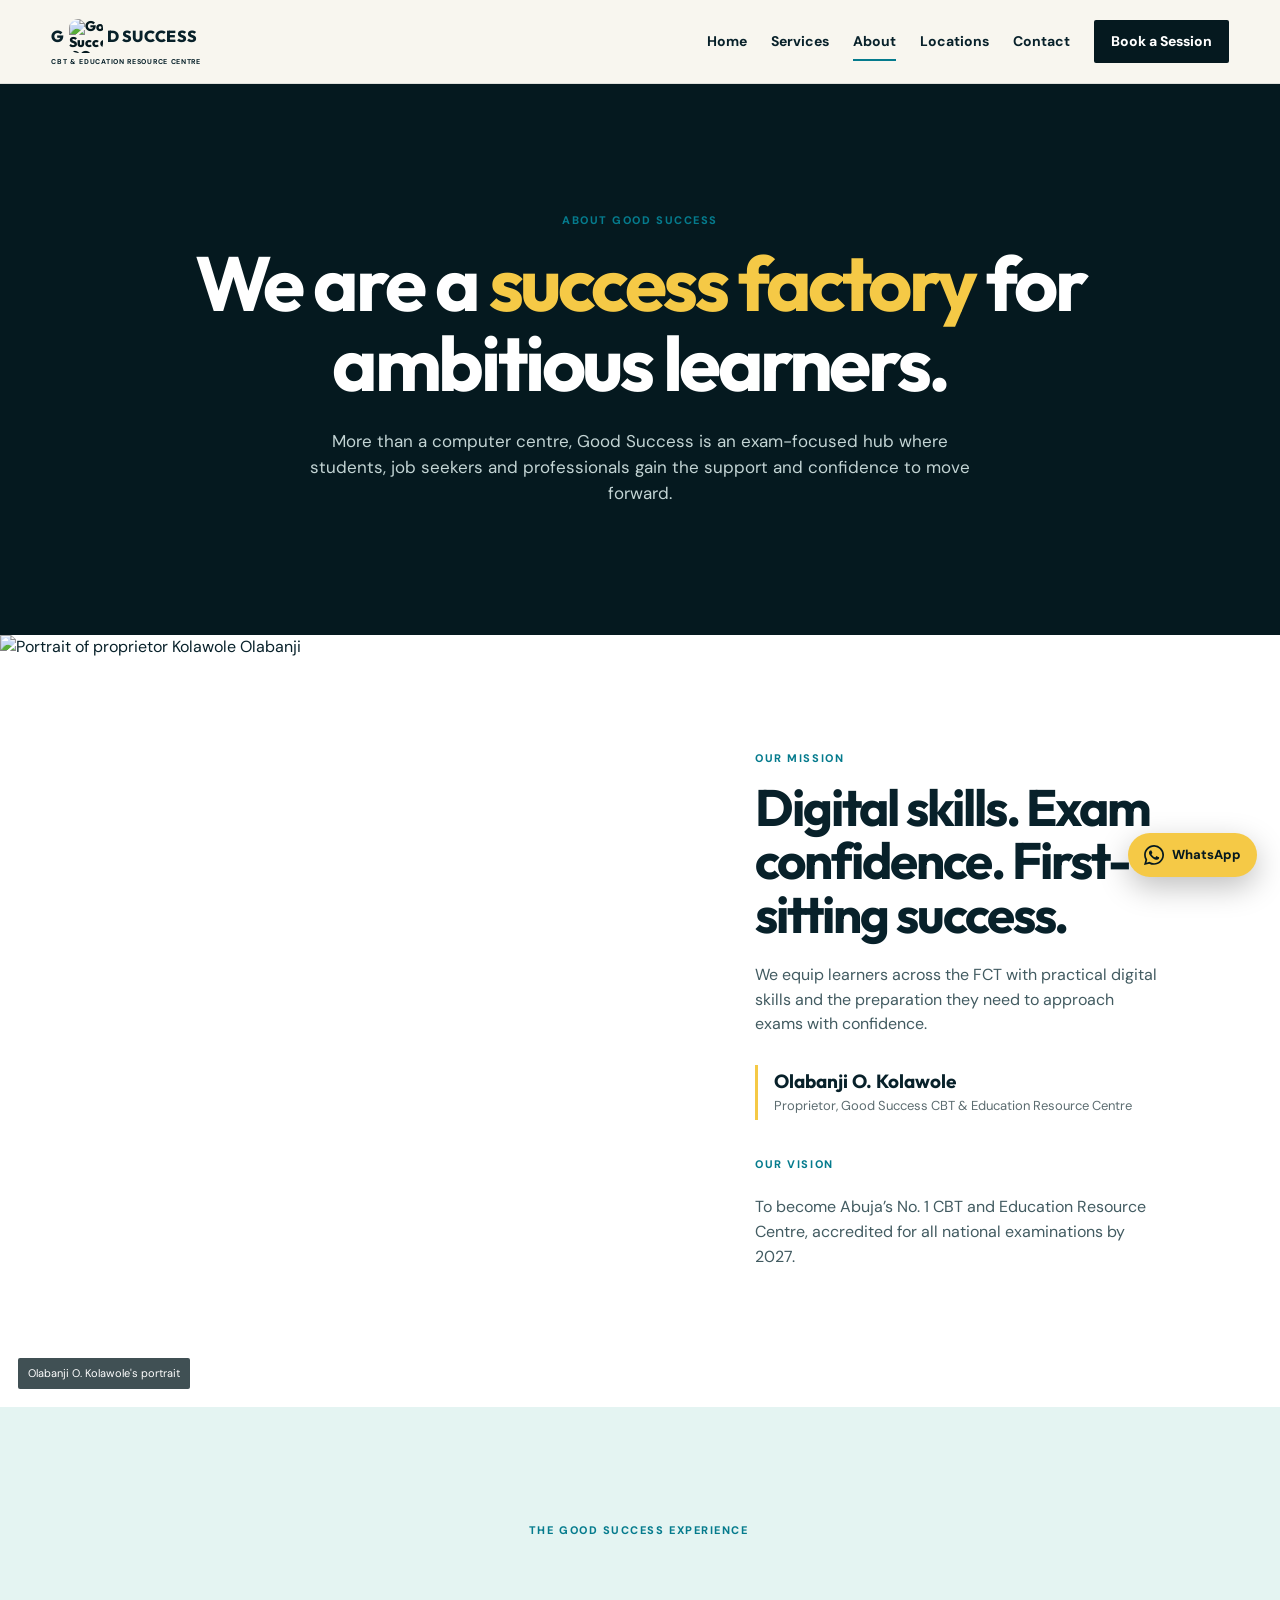
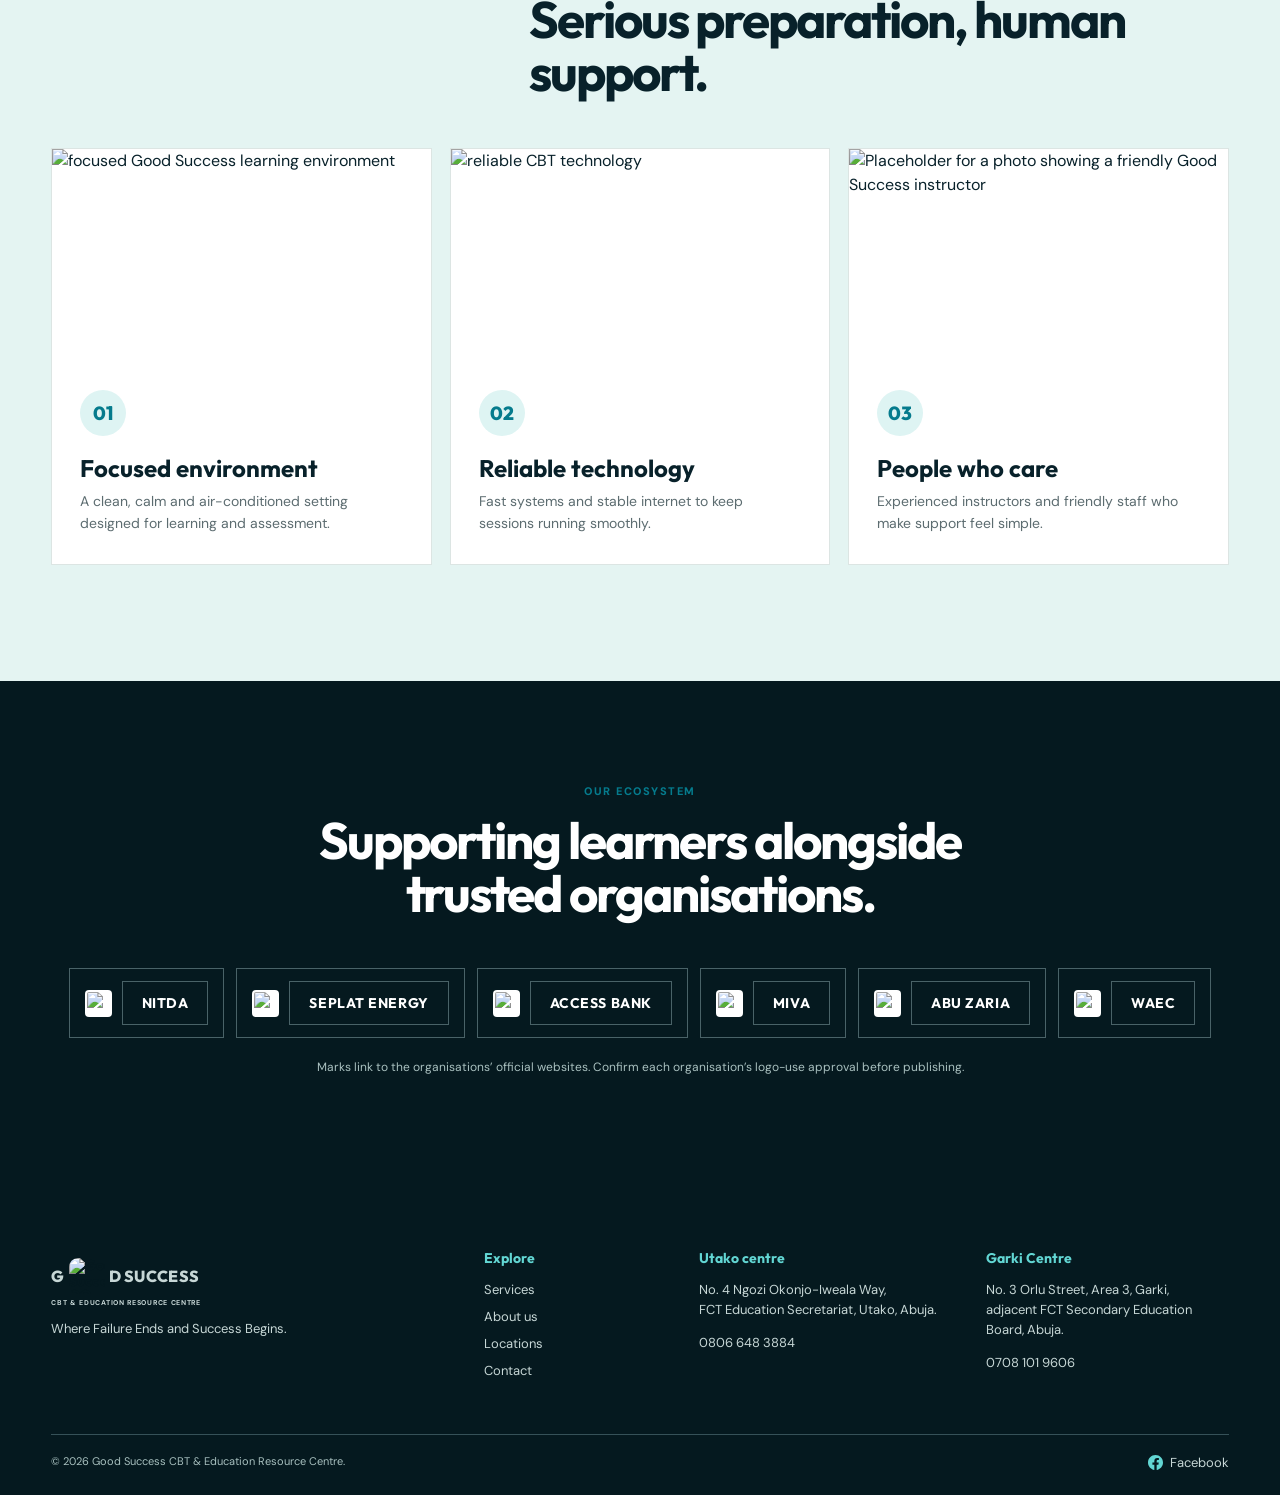
==== about.html @ 3587cdb0 "Add files via upload" ====
<!doctype html>
<html lang="en"><head><meta charset="utf-8"><meta name="viewport" content="width=device-width, initial-scale=1"><meta name="description" content="Learn about Good Success CBT & Education Resource Centre, an exam-focused educational hub serving students and professionals in Abuja."><title>About Good Success | CBT & Education Resource Centre Abuja</title><link rel="preconnect" href="https://fonts.googleapis.com"><link rel="preconnect" href="https://fonts.gstatic.com" crossorigin><link href="https://fonts.googleapis.com/css2?family=DM+Sans:wght@400;500;600;700&family=Outfit:wght@500;600;700;800&display=swap" rel="stylesheet"><link rel="stylesheet" href="styles.css"></head>
<body><header class="site-header"><a class="brand" href="index.html"><span class="brand-mark">GS</span><span>GOOD SUCCESS<small>CBT & EDUCATION RESOURCE CENTRE</small></span></a><button class="menu-toggle" aria-expanded="false" aria-controls="main-nav">Menu</button><nav id="main-nav"><a href="index.html">Home</a><a href="services.html">Services</a><a class="active" href="about.html">About</a><a href="locations.html">Locations</a><a href="contact.html">Contact</a><a class="nav-cta" href="contact.html">Book a Session</a></nav></header><main>
<section class="page-hero"><p class="eyebrow">About Good Success</p><h1>We are a <em>success factory</em> for ambitious learners.</h1><p>More than a computer centre, Good Success is an exam-focused hub where students, job seekers and professionals gain the support and confidence to move forward.</p></section>
<section class="split-section about-split"><div class="split-image"><img src="assets/propietor.png" alt="Portrait of proprietor Kolawole Olabanji"><span class="image-note"> Olabanji O. Kolawole's portrait</span></div><div class="split-copy"><p class="eyebrow">Our mission</p><h2>Digital skills. Exam confidence. First-sitting success.</h2><p>We equip learners across the FCT with practical digital skills and the preparation they need to approach exams with confidence.</p><div class="proprietor"><strong>Olabanji O. Kolawole</strong><span>Proprietor, Good Success CBT & Education Resource Centre</span></div><p class="eyebrow second-eyebrow">Our vision</p><p>To become Abuja’s No. 1 CBT and Education Resource Centre, accredited for all national examinations by 2027.</p></div></section>
<section class="section tinted"><div class="section-heading"><p class="eyebrow">The Good Success experience</p><h2>Serious preparation, human support.</h2></div>
    <div class="service-grid image-cards"><article class="service-card"><img src="assets/focused-env.jpeg" alt="focused Good Success learning environment"><div class="card-content"><span class="icon">01</span><h3>Focused environment</h3><p>A clean, calm and air-conditioned setting designed for learning and assessment.</p></div></article>
    <article class="service-card"><img src="assets/reliable-tech.jpeg" alt="reliable CBT technology"><div class="card-content"><span class="icon">02</span><h3>Reliable technology</h3><p>Fast systems and stable internet to keep sessions running smoothly.</p></div></article><article class="service-card"><img src="assets/support team.jpeg" alt="Placeholder for a photo showing a friendly Good Success instructor"><div class="card-content"><span class="icon">03</span><h3>People who care</h3><p>Experienced instructors and friendly staff who make support feel simple.</p></div></article></div></section>
<section class="partners"><p class="eyebrow">Our ecosystem</p><h2>Supporting learners alongside trusted organisations.</h2><div class="partner-list logo-list"><a href="https://nitda.gov.ng/" target="_blank" rel="noopener"><img src="https://www.google.com/s2/favicons?domain=nitda.gov.ng&sz=128" alt="NITDA logo"><span>NITDA</span></a><a href="https://www.seplatenergy.com/" target="_blank" rel="noopener"><img src="https://www.google.com/s2/favicons?domain=seplatenergy.com&sz=128" alt="Seplat Energy logo"><span>SEPLAT ENERGY</span></a><a href="https://www.accessbankplc.com/" target="_blank" rel="noopener"><img src="https://www.google.com/s2/favicons?domain=accessbankplc.com&sz=128" alt="Access Bank logo"><span>ACCESS BANK</span></a><a href="https://miva.university/" target="_blank" rel="noopener"><img src="https://www.google.com/s2/favicons?domain=miva.university&sz=128" alt="Miva Open University logo"><span>MIVA</span></a><a href="https://abu.edu.ng/" target="_blank" rel="noopener"><img src="https://www.google.com/s2/favicons?domain=abu.edu.ng&sz=128" alt="Ahmadu Bello University logo"><span>ABU ZARIA</span></a><a href="https://waecnigeria.org/" target="_blank" rel="noopener"><img src="https://www.google.com/s2/favicons?domain=waecnigeria.org&sz=128" alt="WAEC logo"><span>WAEC</span></a></div><p class="small-print">Marks link to the organisations’ official websites. Confirm each organisation’s logo-use approval before publishing.</p></section></main>
<footer><div class="footer-top"><div><a class="brand footer-brand" href="index.html"><span class="brand-mark">GS</span><span>GOOD SUCCESS<small>CBT & EDUCATION RESOURCE CENTRE</small></span></a><p>Where Failure Ends and Success Begins.</p></div><div><h3>Explore</h3><a href="services.html">Services</a><a href="about.html">About us</a><a href="locations.html">Locations</a><a href="contact.html">Contact</a></div><div><h3>Utako centre</h3><p>No. 4 Ngozi Okonjo-Iweala Way,<br>FCT Education Secretariat, Utako, Abuja.</p><a href="tel:+2348066483884">0806 648 3884</a></div><div><h3>Garki Centre</h3><p>No. 3 Orlu Street, Area 3, Garki,<br>adjacent FCT Secondary Education Board, Abuja.</p><a href="tel:+2347081019606">0708 101 9606</a></div></div><div class="footer-bottom"><span>© <span data-year></span> Good Success CBT & Education Resource Centre.</span></div></footer><a class="whatsapp-fab" href="https://wa.me/2348066483884" target="_blank" rel="noopener" aria-label="Chat on WhatsApp"><span>WhatsApp</span></a><script src="script.js"></script></body></html>
---- styles.css ----
:root{--ink:#08212a;--deep:#05191f;--teal:#057b8d;--cyan:#62d6d3;--yellow:#f5c946;--cream:#f8f6ef;--muted:#5c6c70;--line:#dce5e3;--display:'Outfit',sans-serif;--body:'DM Sans',sans-serif}*{box-sizing:border-box}html{scroll-behavior:smooth}body{margin:0;background:var(--cream);color:var(--ink);font-family:var(--body);line-height:1.55}a{color:inherit;text-decoration:none}img{display:block;width:100%;height:auto}.site-header{min-height:84px;display:flex;align-items:center;justify-content:space-between;padding:16px max(4vw,30px);border-bottom:1px solid rgba(8,33,42,.1);background:rgba(248,246,239,.95);position:sticky;z-index:20;top:0;backdrop-filter:blur(14px)}.brand{display:flex;align-items:center;gap:10px;font-family:var(--display);font-weight:800;font-size:16px;letter-spacing:.02em;line-height:1.05}.brand small{display:block;font-family:var(--body);font-size:7px;letter-spacing:.1em;font-weight:700;margin-top:4px}.brand-mark{display:grid;place-items:center;width:42px;height:42px;background:var(--yellow);border-radius:50%;font-size:14px;color:var(--deep)}nav{display:flex;align-items:center;gap:24px;font-size:14px;font-weight:700}nav>a:not(.nav-cta){position:relative}nav>a.active:after,nav>a:not(.nav-cta):hover:after{content:"";position:absolute;left:0;right:0;bottom:-9px;height:2px;background:var(--teal)}.nav-cta,.button{display:inline-flex;align-items:center;justify-content:center;gap:12px;font-weight:800;border-radius:2px;transition:transform .2s,background .2s}.nav-cta{background:var(--deep);color:white;padding:11px 17px}.nav-cta:hover,.button:hover{transform:translateY(-2px)}.menu-toggle{display:none;border:0;background:none;color:var(--ink);font:700 14px var(--body)}.hero{display:grid;grid-template-columns:1.1fr .9fr;min-height:620px;background:var(--deep);color:white}.hero-copy{padding:clamp(70px,9vw,145px) clamp(30px,8vw,125px);align-self:center}.eyebrow{margin:0 0 14px;color:var(--teal);font-size:11px;letter-spacing:.14em;text-transform:uppercase;font-weight:800}.hero .eyebrow,.callout .eyebrow,.location-banner .eyebrow{color:var(--cyan)}h1,h2,h3{font-family:var(--display);line-height:1.04;margin:0}h1{font-size:clamp(45px,6vw,82px);letter-spacing:-.045em}h1 em,h2 em{font-style:normal;color:var(--yellow)}.lede{max-width:600px;margin:27px 0;font-size:18px;color:#c3d4d4}.actions{display:flex;gap:13px;flex-wrap:wrap}.button{padding:14px 20px;font-size:14px}.button-yellow{background:var(--yellow);color:var(--deep)}.button-ghost{border:1px solid rgba(255,255,255,.45);color:white}.button-dark{background:var(--deep);color:white}.trust-row{display:flex;gap:25px;flex-wrap:wrap;margin-top:52px;color:#c5d6d5;font-size:13px;font-weight:700}.trust-row span+span{border-left:1px solid #698488;padding-left:25px}.hero-visual,.split-image{position:relative;overflow:hidden}.hero-visual img{height:100%;object-fit:cover}.image-note{position:absolute;left:18px;bottom:18px;padding:7px 10px;background:rgba(5,25,31,.76);color:white;font-size:11px;border-radius:2px}.stats{display:grid;grid-template-columns:repeat(4,1fr);padding:0 max(4vw,30px);background:var(--yellow)}.stats div{min-height:150px;padding:34px clamp(16px,3vw,42px);display:grid;align-content:center;border-right:1px solid rgba(8,33,42,.18)}.stats div:last-child{border:0}.stats strong{font:700 30px var(--display)}.stats span{font-size:13px}.section{padding:clamp(70px,9vw,130px) max(4vw,30px)}.section-heading{display:grid;grid-template-columns:1fr minmax(250px,700px);gap:40px;align-items:end;margin-bottom:48px}.section-heading .eyebrow{grid-column:2}.section-heading h2{grid-column:2;font-size:clamp(34px,4vw,57px);letter-spacing:-.04em}.section-heading .text-link{grid-column:1;grid-row:2;align-self:end}.text-link{color:var(--teal);font-size:14px;font-weight:800;display:block;margin-top:17px}.service-grid{display:grid;grid-template-columns:repeat(3,1fr);gap:18px}.service-card{padding:34px;background:white;border:1px solid var(--line);min-height:280px;display:flex;flex-direction:column}.service-card .icon{display:grid;place-items:center;background:#def4f3;color:var(--teal);width:46px;height:46px;border-radius:50%;font:800 19px var(--display)}.service-card h3{font-size:24px;margin:26px 0 12px}.service-card p{color:var(--muted);font-size:14px;margin:0}.service-card a{font-size:13px;font-weight:800;color:var(--teal);margin-top:auto;padding-top:23px}.split-section{display:grid;grid-template-columns:1fr 1fr;background:#dff2f0}.split-image img{height:100%;min-height:520px;object-fit:cover}.split-copy{padding:clamp(60px,9vw,120px);align-self:center}.split-copy h2{font-size:clamp(34px,4vw,55px);letter-spacing:-.04em}.split-copy>p:not(.eyebrow){font-size:16px;color:#425b61;margin:22px 0}.check-list{padding:0;margin:28px 0;list-style:none;font-size:14px;font-weight:700}.check-list li{padding:10px 0;border-bottom:1px solid #b8d8d4}.check-list li:before{content:'✓';color:var(--teal);margin-right:10px}.location-banner,.callout{padding:clamp(55px,7vw,90px) max(4vw,80px);background:var(--teal);color:white;display:flex;justify-content:space-between;align-items:center;gap:30px}.location-banner h2,.callout h2{font-size:clamp(30px,4vw,52px);max-width:780px;letter-spacing:-.04em}.page-hero{background:var(--deep);color:white;padding:clamp(75px,10vw,150px) max(8vw,30px);text-align:center}.page-hero>p:not(.eyebrow){max-width:680px;margin:25px auto 0;color:#c3d4d4;font-size:17px}.service-detail{display:grid;grid-template-columns:.85fr 1.15fr;gap:90px}.service-detail h2{font-size:clamp(37px,4vw,62px);letter-spacing:-.045em}.service-detail>div>p:not(.eyebrow){color:var(--muted);font-size:16px}.detail-list article{border-top:1px solid var(--line);padding:25px 0}.detail-list article:last-child{border-bottom:1px solid var(--line)}.detail-list h3{font-size:22px}.detail-list p{color:var(--muted);font-size:14px;margin:8px 0 0}.tinted{background:#e4f4f2}.three-columns{display:grid;grid-template-columns:repeat(3,1fr);gap:45px;max-width:1000px;margin-left:auto}.three-columns p{font-size:17px;margin:0}.callout{background:var(--deep)}.about-split{background:white}.second-eyebrow{margin-top:36px!important}.partners{padding:clamp(60px,8vw,120px) max(4vw,30px);background:var(--deep);color:white;text-align:center}.partners h2{font-size:clamp(31px,4vw,54px);max-width:750px;margin:auto;letter-spacing:-.04em}.partner-list{display:flex;gap:12px;flex-wrap:wrap;justify-content:center;margin:48px 0 20px}.partner-list span{border:1px solid #496267;padding:12px 19px;font:700 14px var(--display);letter-spacing:.04em}.small-print{font-size:12px;color:#aac1c0}.location-grid{display:grid;grid-template-columns:1fr 1fr;gap:20px;padding:clamp(60px,8vw,120px) max(4vw,30px)}.location-card{background:white;padding:clamp(35px,5vw,70px);border:1px solid var(--line);min-height:475px}.location-card.accent{background:var(--teal);color:white;border-color:var(--teal)}.location-label{display:inline-block;padding:5px 9px;background:#def4f3;color:var(--teal);font-size:10px;font-weight:800;letter-spacing:.1em;text-transform:uppercase}.accent .location-label{background:var(--yellow);color:var(--deep)}.location-card h2{font-size:52px;margin:25px 0 12px;letter-spacing:-.04em}.location-card>p{font-size:17px;max-width:410px}.location-card address{font-style:normal;line-height:1.7;font-size:14px;padding:24px 0;border-top:1px solid var(--line);border-bottom:1px solid var(--line);margin:30px 0}.accent address{border-color:rgba(255,255,255,.35)}.accent .text-link{color:var(--yellow)}.map-note{font-size:12px!important;opacity:.78}.visit-section{display:flex;align-items:end;justify-content:space-between;gap:30px}.visit-section h2{font-size:clamp(32px,4vw,52px);max-width:750px;letter-spacing:-.04em}.visit-section>div>p:not(.eyebrow){max-width:600px;color:var(--muted)}.contact-grid{display:grid;grid-template-columns:1fr 1fr;gap:50px;padding:clamp(60px,8vw,120px) max(8vw,30px)}.contact-options{display:flex;flex-direction:column}.contact-options>a{display:grid;grid-template-columns:44px 1fr 25px;gap:16px;align-items:center;padding:20px 0;border-bottom:1px solid var(--line)}.contact-options span{font:700 13px var(--display);color:var(--teal)}.contact-options strong,.contact-options small{display:block}.contact-options strong{font:700 18px var(--display)}.contact-options small{font-size:13px;color:var(--muted)}.contact-options b{color:var(--teal)}.contact-form{padding:clamp(28px,4vw,48px);background:#dff2f0}.contact-form h2{font-size:35px;margin-bottom:24px}.contact-form label{display:block;margin:14px 0;font-size:12px;font-weight:800}input,select,textarea{width:100%;margin-top:6px;padding:12px;border:1px solid #aacac7;background:white;font:14px var(--body);color:var(--ink);border-radius:0}.form-note{font-size:11px;color:var(--muted)}footer{background:var(--deep);color:white;padding:60px max(4vw,30px) 22px}.footer-top{display:grid;grid-template-columns:1.6fr .7fr 1fr 1fr;gap:45px}.footer-brand .brand-mark{background:var(--yellow)}footer h3{font-size:14px;margin-bottom:14px;color:var(--cyan)}footer p,footer a{font-size:13px;color:#c7d7d6}footer a{display:block;margin:7px 0}.footer-bottom{margin-top:45px;padding-top:18px;border-top:1px solid #365158;color:#a8c0bf;font-size:11px;display:flex;justify-content:space-between}.whatsapp-fab{position:fixed;right:23px;bottom:23px;z-index:10;display:flex;align-items:center;gap:8px;background:var(--yellow);color:var(--deep);box-shadow:0 10px 30px rgba(0,0,0,.25);border-radius:999px;padding:12px 16px;font-weight:800;font-size:13px}.whatsapp-fab:first-letter{font-size:19px}@media(max-width:850px){.site-header{padding:14px 22px}.menu-toggle{display:block}nav{display:none;position:absolute;top:100%;left:0;right:0;padding:18px 22px;background:var(--cream);border-bottom:1px solid var(--line);box-shadow:0 12px 18px rgba(0,0,0,.08)}nav.open{display:flex;flex-direction:column;align-items:stretch;gap:18px}nav>a.active:after,nav>a:not(.nav-cta):hover:after{display:none}.nav-cta{text-align:center}.hero,.split-section,.contact-grid{grid-template-columns:1fr}.hero-copy{padding:75px 30px}.hero-visual{min-height:380px}.stats{grid-template-columns:repeat(2,1fr)}.stats div:nth-child(2){border-right:0}.section-heading{display:block}.section-heading .text-link{margin-top:20px}.service-grid,.three-columns{grid-template-columns:1fr}.service-card{min-height:220px}.split-image{min-height:360px}.split-image img{min-height:360px}.service-detail{grid-template-columns:1fr;gap:40px}.three-columns{margin:0}.location-grid{grid-template-columns:1fr}.footer-top{grid-template-columns:1fr 1fr}.location-banner,.callout,.visit-section{align-items:flex-start;flex-direction:column}}@media(max-width:510px){h1{font-size:45px}.brand{font-size:13px}.brand small{font-size:6px}.stats div{min-height:120px;padding:22px}.footer-top{grid-template-columns:1fr}.footer-bottom{gap:15px;flex-direction:column}.whatsapp-fab span{display:none}.whatsapp-fab{width:50px;height:50px;justify-content:center;padding:0}.contact-grid{gap:25px}.location-card{min-height:0}}
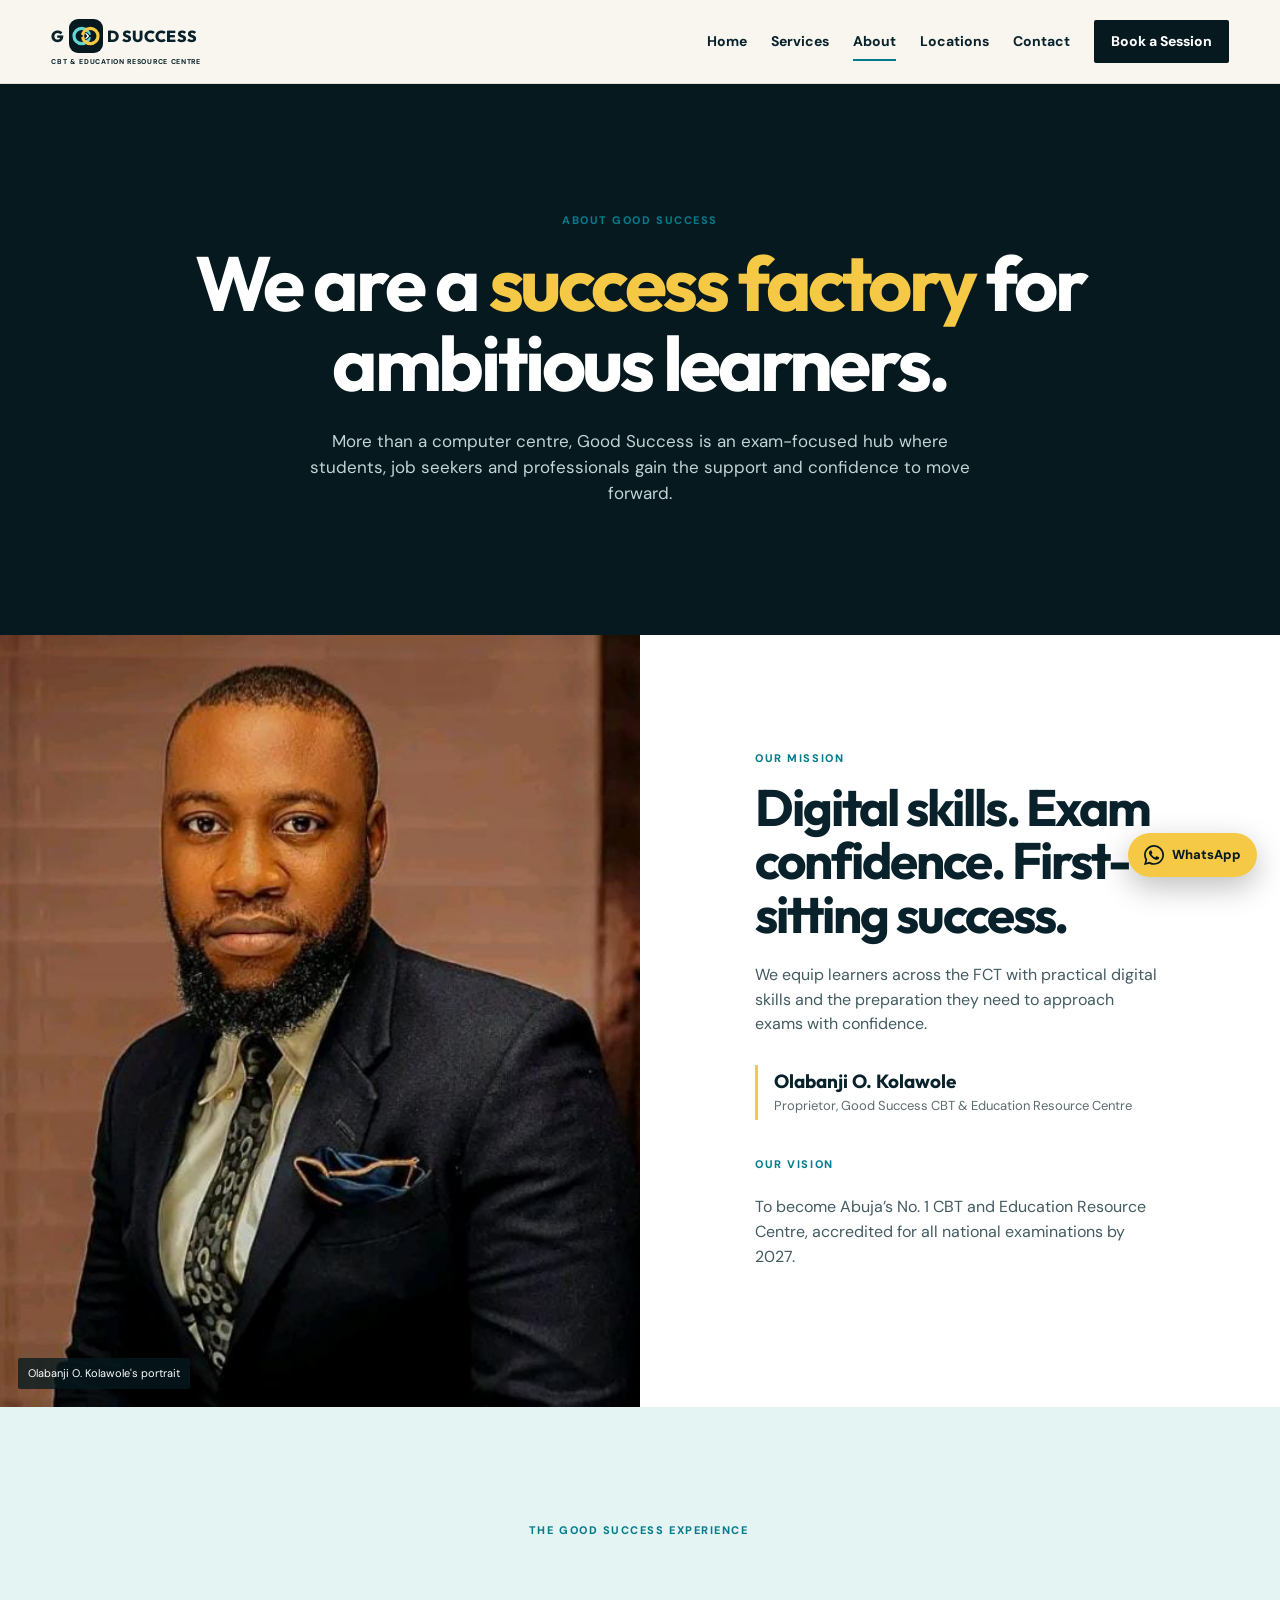
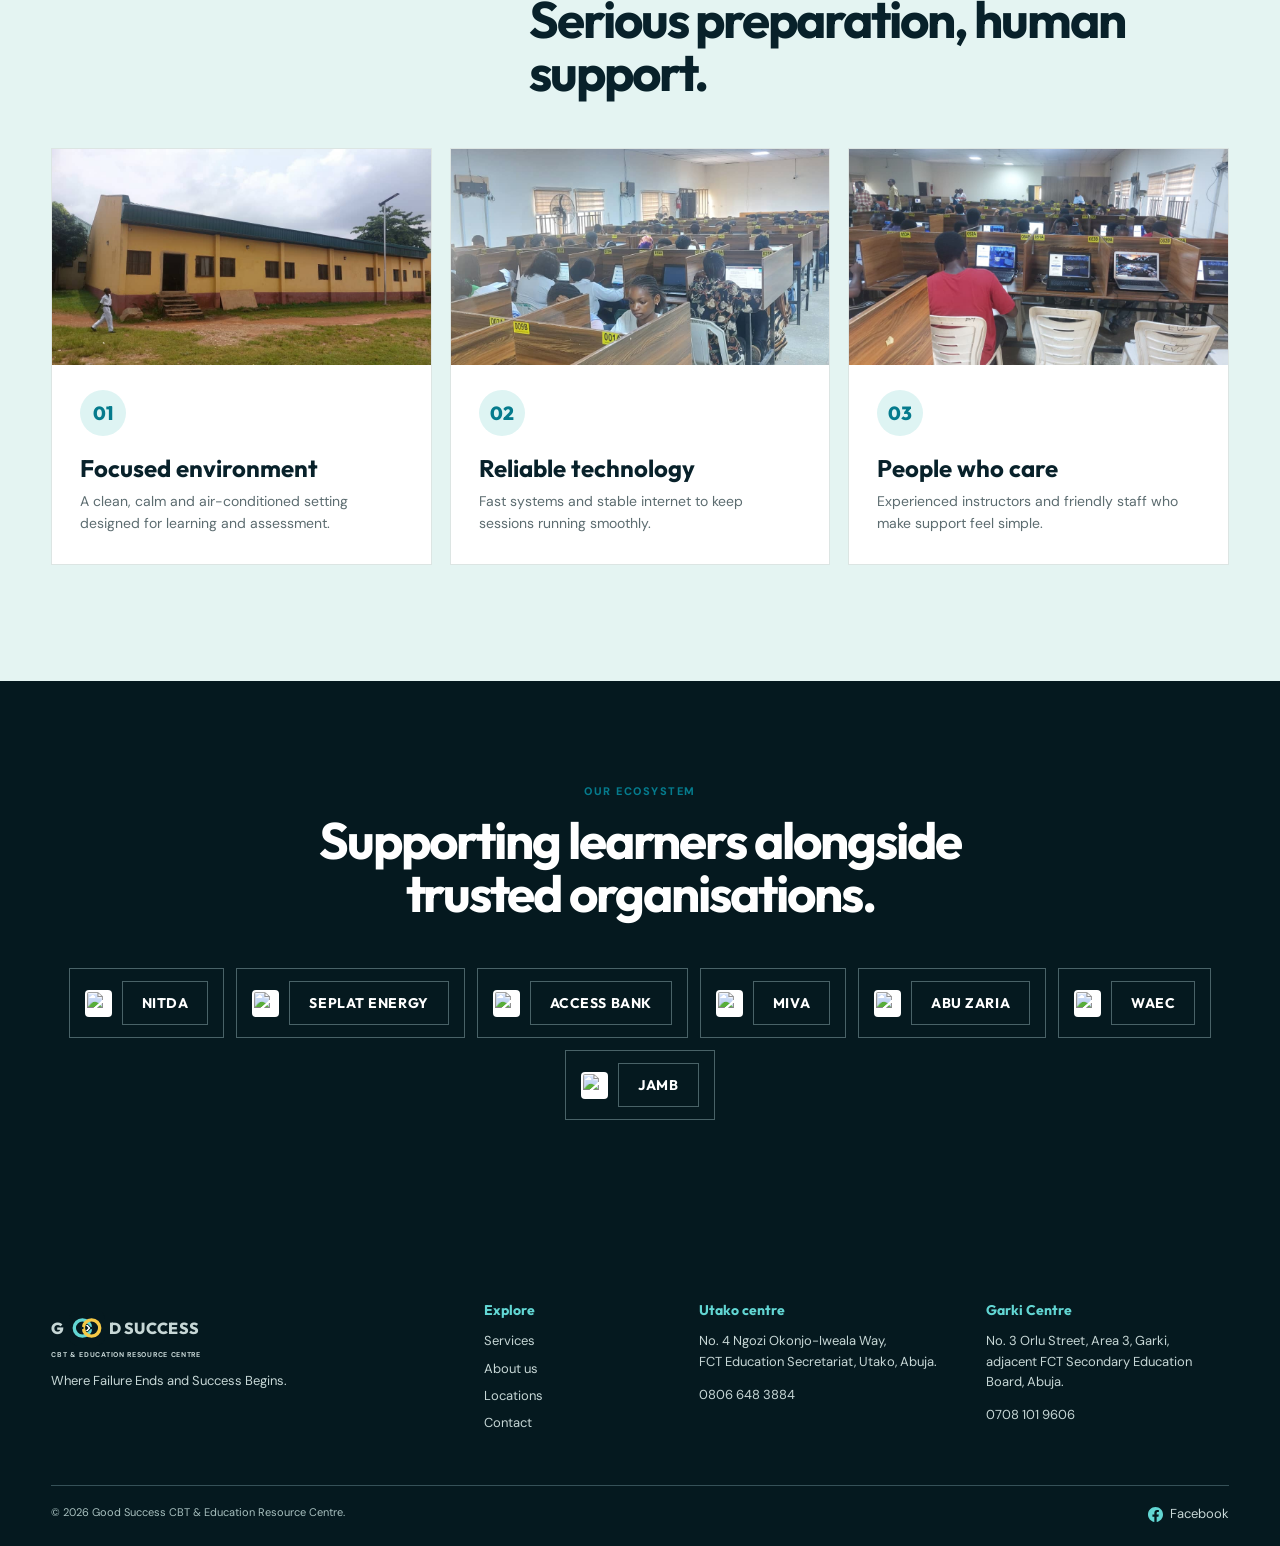
==== commit 9f661ca9: "Update about.html" ====
--- a/about.html
+++ b/about.html
@@ -6,5 +6,5 @@
 <section class="section tinted"><div class="section-heading"><p class="eyebrow">The Good Success experience</p><h2>Serious preparation, human support.</h2></div>
     <div class="service-grid image-cards"><article class="service-card"><img src="assets/focused-env.jpeg" alt="focused Good Success learning environment"><div class="card-content"><span class="icon">01</span><h3>Focused environment</h3><p>A clean, calm and air-conditioned setting designed for learning and assessment.</p></div></article>
     <article class="service-card"><img src="assets/reliable-tech.jpeg" alt="reliable CBT technology"><div class="card-content"><span class="icon">02</span><h3>Reliable technology</h3><p>Fast systems and stable internet to keep sessions running smoothly.</p></div></article><article class="service-card"><img src="assets/support team.jpeg" alt="Placeholder for a photo showing a friendly Good Success instructor"><div class="card-content"><span class="icon">03</span><h3>People who care</h3><p>Experienced instructors and friendly staff who make support feel simple.</p></div></article></div></section>
-<section class="partners"><p class="eyebrow">Our ecosystem</p><h2>Supporting learners alongside trusted organisations.</h2><div class="partner-list logo-list"><a href="https://nitda.gov.ng/" target="_blank" rel="noopener"><img src="https://www.google.com/s2/favicons?domain=nitda.gov.ng&sz=128" alt="NITDA logo"><span>NITDA</span></a><a href="https://www.seplatenergy.com/" target="_blank" rel="noopener"><img src="https://www.google.com/s2/favicons?domain=seplatenergy.com&sz=128" alt="Seplat Energy logo"><span>SEPLAT ENERGY</span></a><a href="https://www.accessbankplc.com/" target="_blank" rel="noopener"><img src="https://www.google.com/s2/favicons?domain=accessbankplc.com&sz=128" alt="Access Bank logo"><span>ACCESS BANK</span></a><a href="https://miva.university/" target="_blank" rel="noopener"><img src="https://www.google.com/s2/favicons?domain=miva.university&sz=128" alt="Miva Open University logo"><span>MIVA</span></a><a href="https://abu.edu.ng/" target="_blank" rel="noopener"><img src="https://www.google.com/s2/favicons?domain=abu.edu.ng&sz=128" alt="Ahmadu Bello University logo"><span>ABU ZARIA</span></a><a href="https://waecnigeria.org/" target="_blank" rel="noopener"><img src="https://www.google.com/s2/favicons?domain=waecnigeria.org&sz=128" alt="WAEC logo"><span>WAEC</span></a></div><p class="small-print">Marks link to the organisations’ official websites. Confirm each organisation’s logo-use approval before publishing.</p></section></main>
+<section class="partners"><p class="eyebrow">Our ecosystem</p><h2>Supporting learners alongside trusted organisations.</h2><div class="partner-list logo-list"><a href="https://nitda.gov.ng/" target="_blank" rel="noopener"><img src="https://www.google.com/s2/favicons?domain=nitda.gov.ng&sz=128" alt="NITDA logo"><span>NITDA</span></a><a href="https://www.seplatenergy.com/" target="_blank" rel="noopener"><img src="https://www.google.com/s2/favicons?domain=seplatenergy.com&sz=128" alt="Seplat Energy logo"><span>SEPLAT ENERGY</span></a><a href="https://www.accessbankplc.com/" target="_blank" rel="noopener"><img src="https://www.google.com/s2/favicons?domain=accessbankplc.com&sz=128" alt="Access Bank logo"><span>ACCESS BANK</span></a><a href="https://miva.university/" target="_blank" rel="noopener"><img src="https://www.google.com/s2/favicons?domain=miva.university&sz=128" alt="Miva Open University logo"><span>MIVA</span></a><a href="https://abu.edu.ng/" target="_blank" rel="noopener"><img src="https://www.google.com/s2/favicons?domain=abu.edu.ng&sz=128" alt="Ahmadu Bello University logo"><span>ABU ZARIA</span></a><a href="https://waec.org/" target="_blank" rel="noopener"><img src="https://www.google.com/s2/favicons?domain=waec.org&sz=128" alt="WAEC logo"><span>WAEC</span></a><a href="https://jamb.gov.ng/" target="_blank" rel="noopener"><img src="https://www.google.com/s2/favicons?domain=jamb.gov.ng&sz=128" alt="JAMB logo"><span>JAMB</span></a></div></section></main>
 <footer><div class="footer-top"><div><a class="brand footer-brand" href="index.html"><span class="brand-mark">GS</span><span>GOOD SUCCESS<small>CBT & EDUCATION RESOURCE CENTRE</small></span></a><p>Where Failure Ends and Success Begins.</p></div><div><h3>Explore</h3><a href="services.html">Services</a><a href="about.html">About us</a><a href="locations.html">Locations</a><a href="contact.html">Contact</a></div><div><h3>Utako centre</h3><p>No. 4 Ngozi Okonjo-Iweala Way,<br>FCT Education Secretariat, Utako, Abuja.</p><a href="tel:+2348066483884">0806 648 3884</a></div><div><h3>Garki Centre</h3><p>No. 3 Orlu Street, Area 3, Garki,<br>adjacent FCT Secondary Education Board, Abuja.</p><a href="tel:+2347081019606">0708 101 9606</a></div></div><div class="footer-bottom"><span>© <span data-year></span> Good Success CBT & Education Resource Centre.</span></div></footer><a class="whatsapp-fab" href="https://wa.me/2348066483884" target="_blank" rel="noopener" aria-label="Chat on WhatsApp"><span>WhatsApp</span></a><script src="script.js"></script></body></html>
